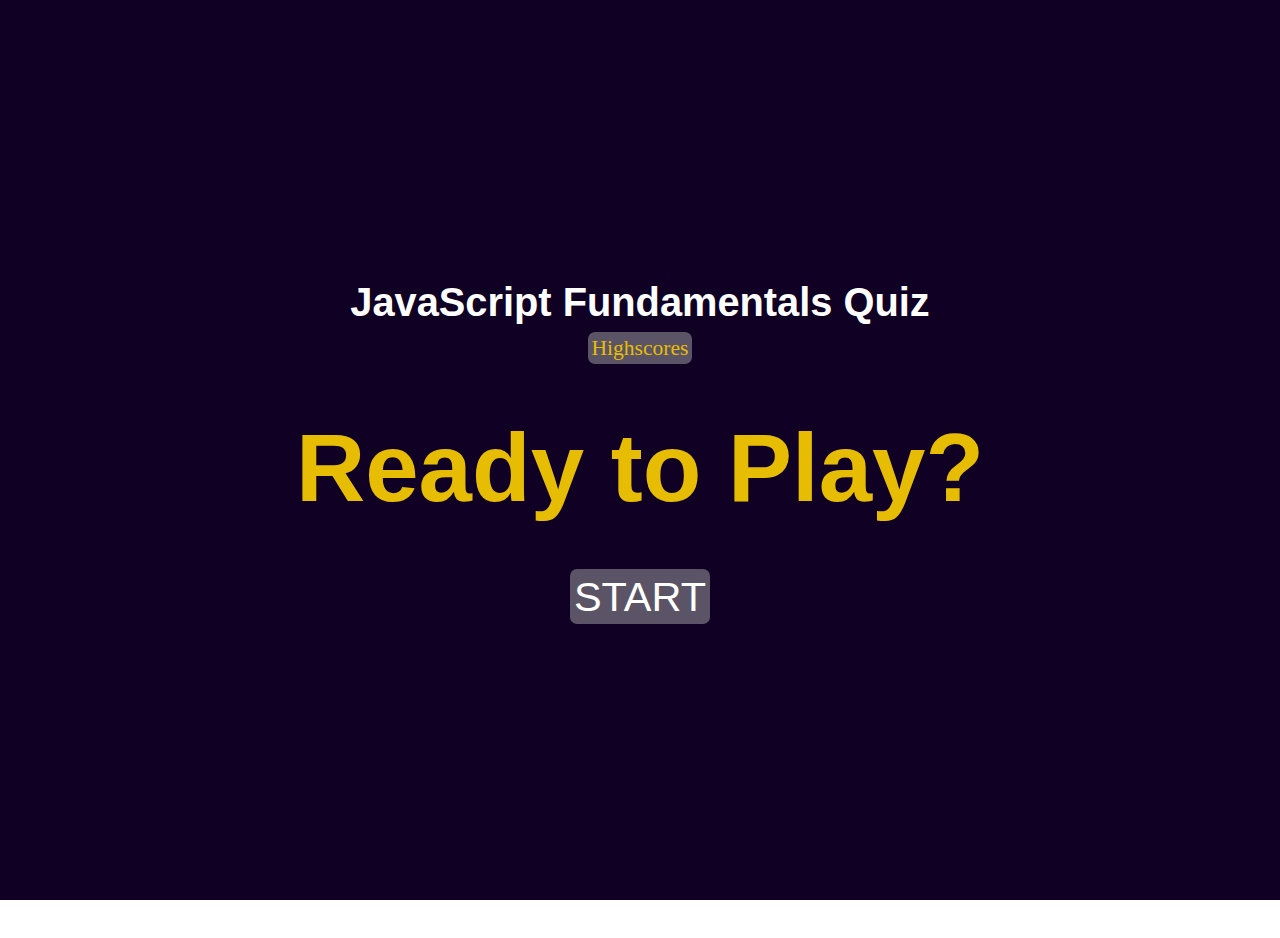
==== start/index.html @ f4cee937 "Updated html to include a display for quiz" ====
<!DOCTYPE html>
<html lang="en">

<head>
    <meta charset="UTF-8">
    <meta http-equiv="X-UA-Compatible" content="IE=edge">
    <meta name="viewport" content="width=device-width, initial-scale=1.0">
    <title>JavaScript Quiz</title>
    <link rel="stylesheet" href="./style.css">
</head>

<body>
    <div class="container">
        <div id="play-screen">
            <h2>JavaScript Fundamentals Quiz</h2>
            <a id="highscore-btn" href="">Highscores</a>
            <h1>Ready to Play?</h1>
            <a id="start-btn" href="./play.html">START</a>
        </div>
    </div>

    <footer>
        <h3>© 2021 Timed Quiz.</h3>
    </footer>
</body>

</html>
---- start/style.css ----
* {
    box-sizing: border-box;
    text-align: center;
    margin: 0;
    padding: 0;
    font-size: 120%;
    font-family: Impact, Haettenschweiler, 'Arial Narrow Bold', sans-serif;
}


.container {
    background-color: rgb(15, 0, 36);
    width: 100vw;
    height: 100vh;
    display: flex;
    justify-content: center;
    align-items: center;
}


#highscore-btn {
    font-family: Georgia, 'Times New Roman', Times, serif;
    background-color: rgba(168, 168, 168, 0.5);
    color: rgb(231, 189, 4);
    padding: 4px;
    border-radius: 7px;
    font-size: 65%;
    text-decoration: none;
}


#start-btn {
    font-family: Impact, Haettenschweiler, 'Arial Narrow Bold', sans-serif;
    background-color: rgb(168, 168, 168, 0.5);
    color: rgb(255, 255, 255);
    padding: 4px;
    border-radius: 7px;
    font-size: 125%;
    text-decoration: none;
}


#highscore-btn:hover {
    cursor: pointer;
    box-shadow: 0 0 1.5rem 0 rgb(231, 189, 4);
    transition: transform 100ms;
    transform: scale(1.17);
    color: rgb(68, 0, 255);
    background-color: rgb(231, 189, 4);
}


#start-btn:hover {
    cursor: pointer;
    box-shadow: 0 0 3rem 0 green;
    transition: transform 100ms;
    transform: scale(1.07);
    color: white;
    background-color: green;
}


h1 {
    color: rgb(231, 189, 4);
    font-size: 5rem;
    margin-bottom: 50px;
    margin-top: 50px;
}


h2 {
    color: white;
}


footer {
    color: white;
}
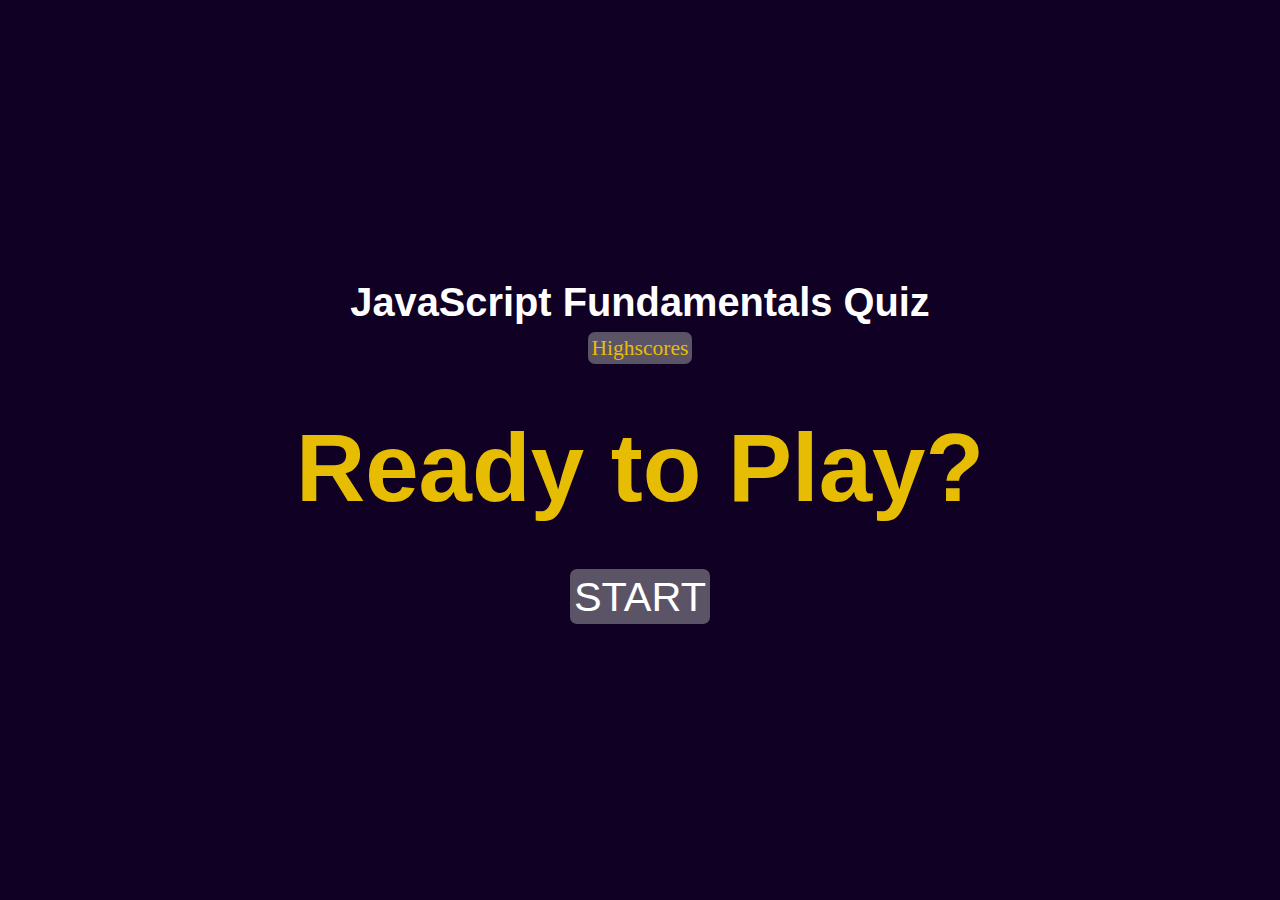
==== commit 1d3b2795: "Updated Javascript file" ====
--- a/start/index.html
+++ b/start/index.html
@@ -19,9 +19,9 @@
         </div>
     </div>
 
-    <footer>
+    <!-- <footer>
         <h3>© 2021 Timed Quiz.</h3>
-    </footer>
+    </footer> -->
 </body>
 
 </html>--- a/start/style.css
+++ b/start/style.css
@@ -73,6 +73,8 @@
 }
 
 
-footer {
+/* footer {
+    display: flex;
+    justify-content: center;
     color: white;
-}+} */